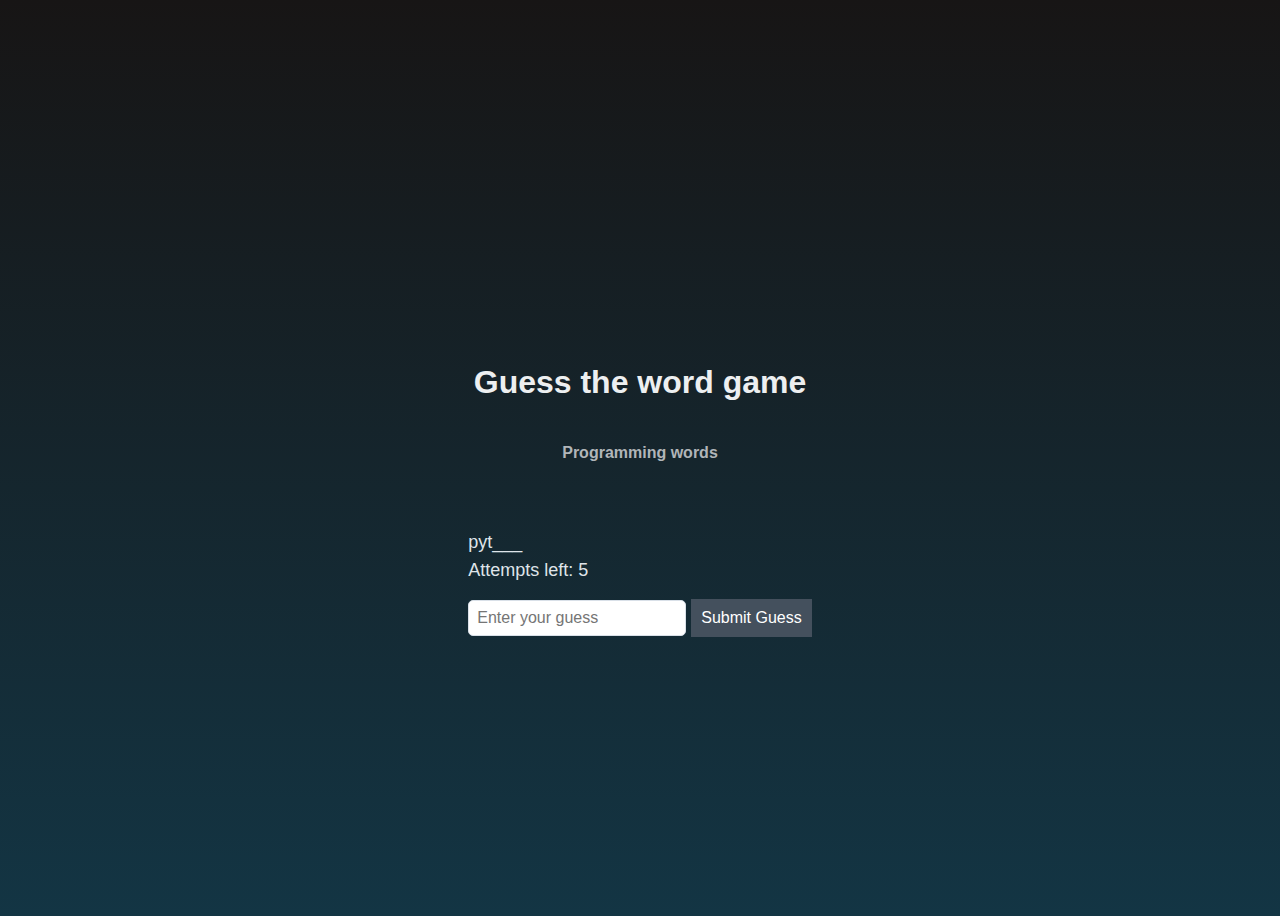
==== Domashna 3/index.html @ 076eab11 "Add files via upload" ====
<!DOCTYPE html>
    <html lang="en">
    <head>
        <meta charset="utf-8">
        <meta name="viewport" content="width=device-width, initial-scale=1.0">
        <link rel="stylesheet" href="style.css">
        <title>Domashna #3 89/2020</title  
        </head>
        
        <body>
            <h1> Guess the word game</h1>
            <h4> Programming words</h4>

<div class="class">
        <p id="word-display"></p>
        <p id="message"></p>
        <input type="text" id="guess-input" placeholder="Enter your guess">
        <button onclick="checkGuess()">Submit Guess</button>
</div>

        <script>
            const programmingWords = ['javascript', 'python', 'java', 'html', 'bootstrap', 'ruby', 'shell', 'csharp', 'typescript', 'swift', 'cplusplus', 'react', 'angular', 'nodejs', 'django',
                'express', 'vuejs', 'flutter', 'mongodb', 'mysql' ];

            const maxWordLength = 8;
        let attemptsLeft;
            let currentWord;
            let displayWord;

    
            function startGame(){
                attemptsLeft = 5;     
                currentWord =getRandomWord();
                displayWord = currentWord.substring(0, 3) + '_'.repeat(currentWord.length - 3);
                updateDisplay();
            }

        
            function getRandomWord(){
                const randomIndex = Math.floor(Math.random() * programmingWords.length);
            return programmingWords[randomIndex];
        }

        function updateDisplay(){
            document.getElementById('word-display').innerText = displayWord;
            document.getElementById('message').innerText = `Attempts left: ${attemptsLeft}`;
            }

        
            function checkGuess(){
            const guessInput = document.getElementById('guess-input').value.toLowerCase();

            if (guessInput.length !== currentWord.length) {
            alert('Please enter a word with the correct word length. ');
            return;
        }

        if (guessInput === currentWord){
            alert('Congratulations! You guessed the word.');
            startGame();
        } 
        else { 
            attemptsLeft--;

            if (attemptsLeft === 0) {
                alert(`You ran out of attempts. The correct word was "${currentWord}".`);
                startGame();
            } 
                else {
                alert('Incorrect guess. Try again.');
                updateDisplay();
            }
        }
            document.getElementById('guess-input').value = '';
    }
                startGame();

        </script>

    </body>
    </html>
---- Domashna 3/style.css ----
.class{
    margin: 20px;
    padding: 20px;
    line-height: 18px;
    height: 10px;
    font-size: 18px;
    

}


body {
    font-family: 'Arial', sans-serif;
    background-image: linear-gradient(rgb(23, 21, 21), rgb(19, 53, 68));
    background-position: fixed;
    display: flex;
    flex-direction: column;
    align-items: center;
    justify-content: center   ;
    height: 100vh;
    
}

h1 {
    color: rgb(237, 239, 240);
    text-align: center;
}

h4 {
    color: #b1b5b9;
    text-align: center;
    text-wrap: stable;
}

p {
    margin: 10px 0;
    font-size: 18px;
    color: #dfe4e9;
}

input, button {
    margin: 10px 0;
    padding: 10px;
    font-size: 16px;
}

button {
    cursor: pointer;
    background-color: #44505d;
    color: white;
    border: 5px;
    transition: background-color 0.3s;
}

button:hover {
    background-color: #0056b3;
}

input {
    width: 200px;
    border: 1px solid #d9e0e8;
    border-radius: 5px;
    padding: 8px;
}
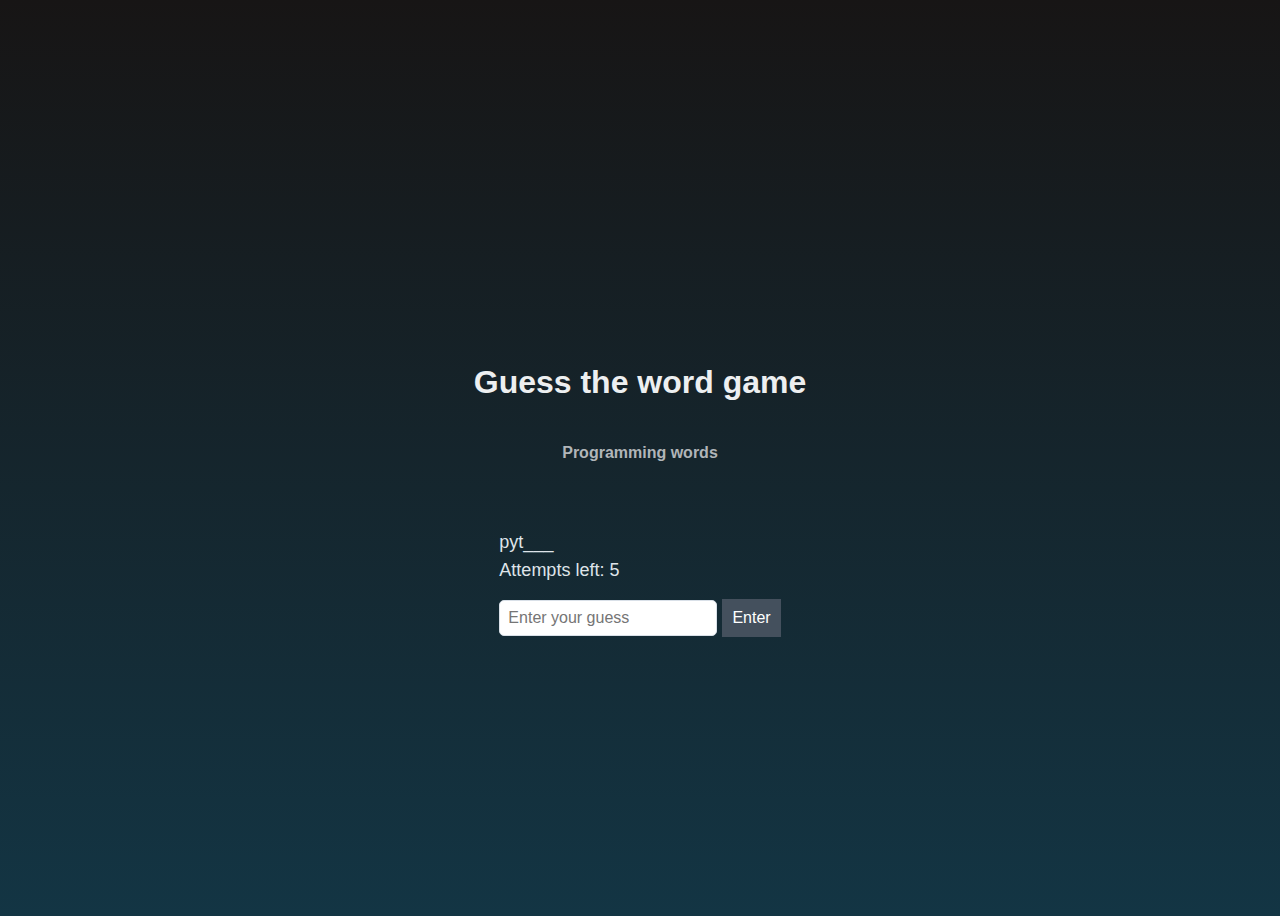
==== commit 751903c0: "Update index.html" ====
--- a/Domashna 3/index.html
+++ b/Domashna 3/index.html
@@ -15,7 +15,7 @@
         <p id="word-display"></p>
         <p id="message"></p>
         <input type="text" id="guess-input" placeholder="Enter your guess">
-        <button onclick="checkGuess()">Submit Guess</button>
+        <button onclick="checkGuess()">Enter</button>
 </div>
 
         <script>
